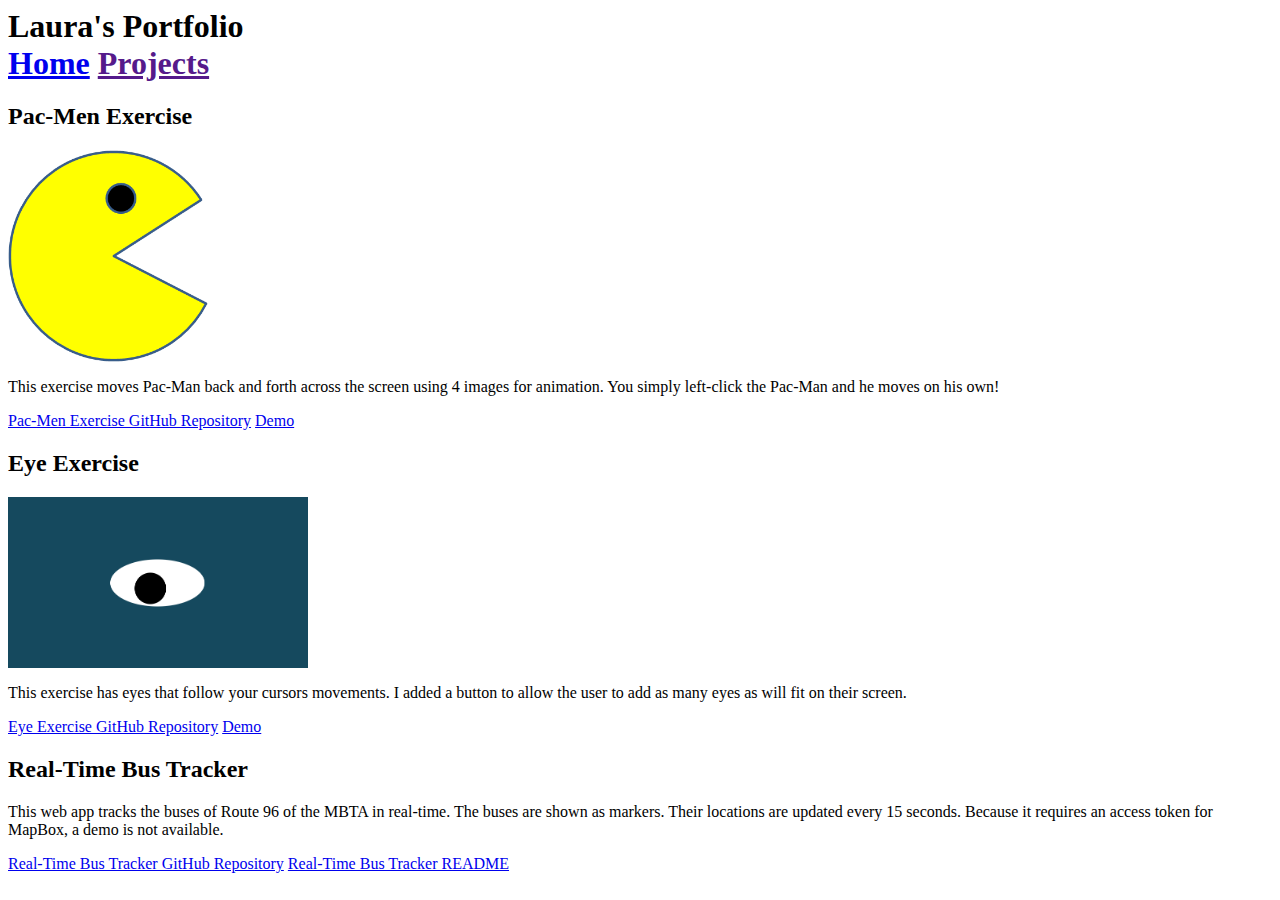
==== projects.html @ 52f6c1b1 "Add files via upload" ====
<html>
  <head>
    <link rel="preconnect" href="https://fonts.googleapis.com">
    <link rel="preconnect" href="https://fonts.gstatic.com" crossorigin>
    <link href="https://fonts.googleapis.com/css2?family=Raleway+Dots&family=Raleway:ital,wght@0,100;0,200;0,300;0,400;0,500;0,600;0,700;0,800;0,900;1,100;1,200;1,300;1,400;1,500;1,600;1,700;1,800;1,900&display=swap" rel="stylesheet">
    <link href="styles.css" rel="stylesheet" type="text/css" />
    <title>Projects</title>
    <h1 class="logo">
        Laura's Portfolio
        <nav>
            <a class="active" href="index.html">Home</a>
            <a href="">Projects</a>
        </nav>
    </h1>
  </head>

  <body>
    <div class="projects">
    <div class="project">
      <h2>Pac-Men Exercise</h2>
      <img src="./images/PacMan1.png" width="200" />
      <p class="paragraph">
        This exercise moves Pac-Man back and forth across the screen using 4
        images for animation. You simply left-click the Pac-Man and he moves on
        his own!
      </p>
        <a class="button" href="https://github.com/LauraPatterson/PacMen-Exercise"
          >Pac-Men Exercise GitHub Repository</a
        >
        <a class="button" href="https://laurapatterson.github.io/PacMen-Exercise"
          >Demo</a
        >
    </div>
    <div class="project">
      <h2>Eye Exercise</h2>
      <img src="./images/oneeye.png" width="300" />
      <p class="paragraph">
        This exercise has eyes that follow your cursors movements. I added a
        button to allow the user to add as many eyes as will fit on their
        screen.
      </p>
        <a class="button" href="https://github.com/LauraPatterson/Eye-Exercise"
          >Eye Exercise GitHub Repository</a
        >
        <a class="button" href="https://laurapatterson.github.io/Eye-Exercise"
          >Demo</a
        >
    </div>
    <div class="project">
      <h2>Real-Time Bus Tracker</h2>
      <p class="paragraph">
        This web app tracks the buses of Route 96 of the MBTA in real-time. The
        buses are shown as markers. Their locations are updated every 15
        seconds. Because it requires an access token for MapBox, a demo is not available.
      </p>
        <a class="button" href="https://github.com/LauraPatterson/Real-Time-Bus-Tracker"
          >Real-Time Bus Tracker GitHub Repository</a
        >
        <a class="button" href="https://laurapatterson.github.io/Real-Time-Bus-Tracker"
          >Real-Time Bus Tracker README</a
        >
    </div>
    </div>
  </body>
</html>
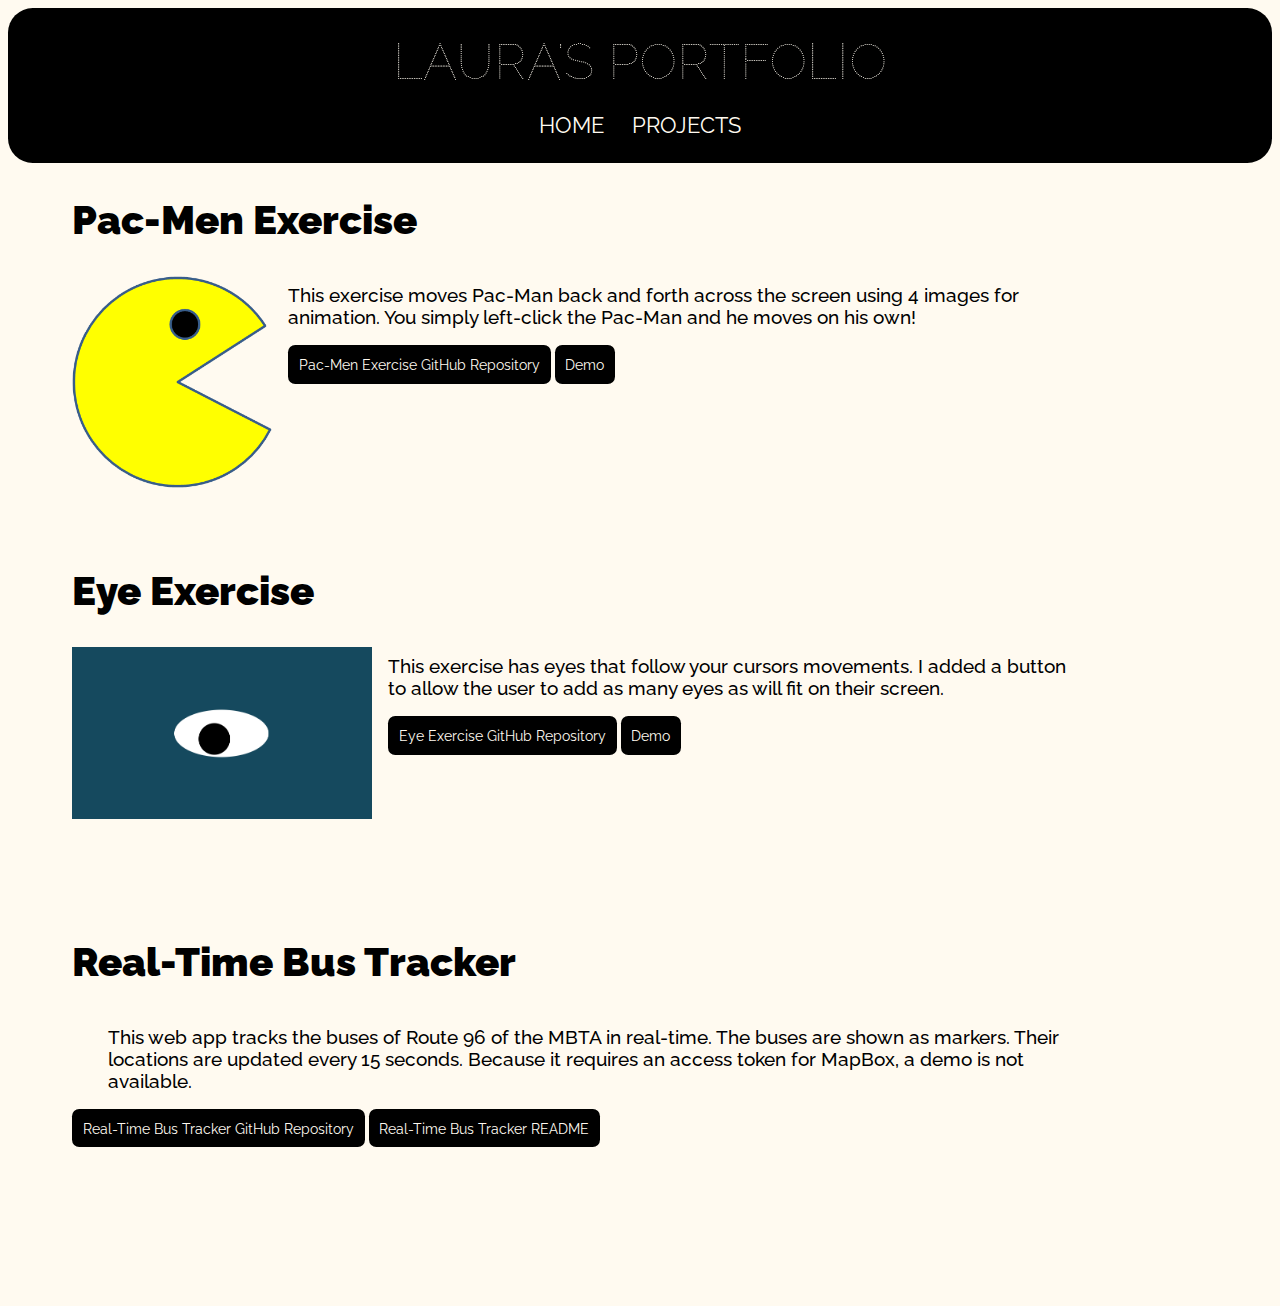
==== commit f4d5d16a: "Update projects.html" ====
--- a/projects.html
+++ b/projects.html
@@ -24,10 +24,10 @@
         images for animation. You simply left-click the Pac-Man and he moves on
         his own!
       </p>
-        <a class="button" href="https://github.com/LauraPatterson/PacMen-Exercise"
+        <a class="button font0-9" href="https://github.com/LauraPatterson/PacMen-Exercise"
           >Pac-Men Exercise GitHub Repository</a
         >
-        <a class="button" href="https://laurapatterson.github.io/PacMen-Exercise"
+        <a class="button font0-9" href="https://laurapatterson.github.io/PacMen-Exercise"
           >Demo</a
         >
     </div>
@@ -39,10 +39,10 @@
         button to allow the user to add as many eyes as will fit on their
         screen.
       </p>
-        <a class="button" href="https://github.com/LauraPatterson/Eye-Exercise"
+        <a class="button font0-9" href="https://github.com/LauraPatterson/Eye-Exercise"
           >Eye Exercise GitHub Repository</a
         >
-        <a class="button" href="https://laurapatterson.github.io/Eye-Exercise"
+        <a class="button font0-9" href="https://laurapatterson.github.io/Eye-Exercise"
           >Demo</a
         >
     </div>
@@ -53,10 +53,10 @@
         buses are shown as markers. Their locations are updated every 15
         seconds. Because it requires an access token for MapBox, a demo is not available.
       </p>
-        <a class="button" href="https://github.com/LauraPatterson/Real-Time-Bus-Tracker"
+        <a class="button font0-9" href="https://github.com/LauraPatterson/Real-Time-Bus-Tracker"
           >Real-Time Bus Tracker GitHub Repository</a
         >
-        <a class="button" href="https://laurapatterson.github.io/Real-Time-Bus-Tracker"
+        <a class="button font0-9" href="https://laurapatterson.github.io/Real-Time-Bus-Tracker"
           >Real-Time Bus Tracker README</a
         >
     </div>
--- a/styles.css
+++ b/styles.css
@@ -0,0 +1,163 @@
+* {
+    font-family: 'Raleway', sans-serif;
+    font-size: 1em;
+}
+
+a {
+    color: black;
+    text-decoration: none;
+}
+
+a:hover {
+    background-color: black;
+    color: floralwhite;
+}
+
+a.button {
+    background-color: black;
+    border-radius: 0.5em;
+    color: floralwhite;
+    padding: 0.75em;
+    text-decoration: none;
+}
+
+.font0-9 {
+    font-size: 0.9em;
+}
+
+.font1-2 {
+    font-size: 1.2em;
+}
+
+body {
+    background-color:floralwhite;
+}
+
+div {
+    padding-left: 2em;
+}
+
+footer {
+    display: flex;
+    padding-top: 1em;
+    bottom: 0;
+    align-items: center;
+    justify-content: center;
+}
+
+h1, h2, h3, h4, h5, h6 {
+    font-weight: 900;
+}
+
+h1 {
+      padding: 0.5em;
+      font-weight: 400;
+}
+
+h2 {
+    font-size: 2.5em;
+}
+
+nav {
+    font-size: 0.45em;
+    padding-top:1em;
+}
+  
+nav a {
+    color: floralwhite;
+    text-align: center;
+    padding: 0.5em;
+    text-decoration:none;
+}
+
+nav a.active:hover {
+    background-color: cornsilk;
+    color:black;
+}
+
+p {
+    font-size: 1.2em;
+}
+
+.biopic {
+    border-radius: 1.5em;
+    max-height:30em;
+    float:right;
+    padding:0.5em;
+}
+
+.center {
+    text-align:center;
+}
+
+.imgtext {
+    display:block;
+}
+
+.left {
+    text-align:left;
+}
+
+.logo {
+    color: floralwhite;
+    font-family: 'Raleway Dots', cursive;
+    font-size: 3.1em;
+    text-align:center;
+    text-transform:uppercase;
+    background-color:black;
+    padding:0.5em;
+    border-radius:0.5em;
+  }
+
+.paragraph {
+    font-size: 1.2em;
+    font-weight: 500;
+    margin-left: 1.5em;
+    margin-right: 1.5em;
+ }
+
+.projects p {
+    padding: 0.4em;
+    max-width: 50em;
+}
+
+.projects img {
+    float: left;
+    padding-right: 1em;
+}
+
+div.project {
+    display: block;
+    padding-bottom: 10em;
+}
+
+.quote {
+    font-size: 3em;
+    font-family:'Franklin Gothic Medium', 'Arial Narrow', Arial, sans-serif;
+    margin:0;
+}
+
+.quoteblock {
+    display:block;
+    max-width: 60em;
+    padding:1em;
+    color:black;
+    background-color: cornsilk;
+    border-radius: 1em;
+    height:12em;
+    overflow:hidden;
+}
+
+.reference {
+    font-family:'Gill Sans', 'Gill Sans MT', Calibri, 'Trebuchet MS', sans-serif;
+    font-size: 1em;
+}
+
+.right {
+    text-align:right;
+    float:right;
+}
+
+.lineHeight {
+    line-height: 1.5em;
+}
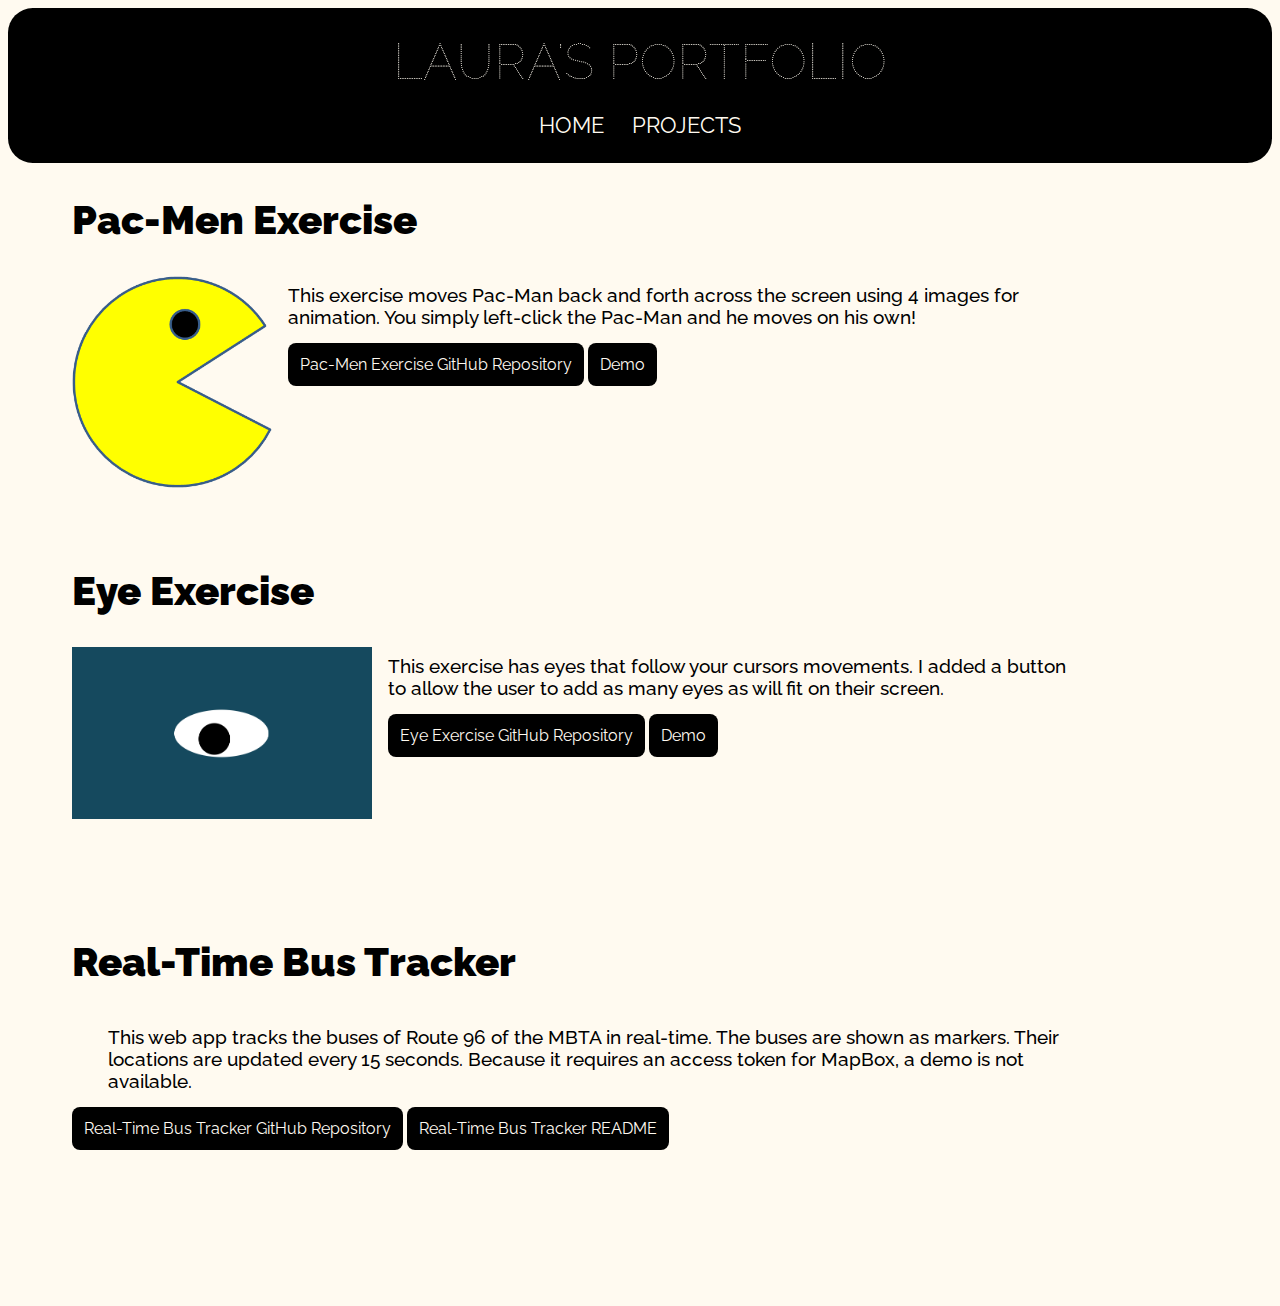
==== commit f6df1771: "Update projects.html" ====
--- a/projects.html
+++ b/projects.html
@@ -24,10 +24,10 @@
         images for animation. You simply left-click the Pac-Man and he moves on
         his own!
       </p>
-        <a class="button font0-9" href="https://github.com/LauraPatterson/PacMen-Exercise"
+        <a class="button font09" href="https://github.com/LauraPatterson/PacMen-Exercise"
           >Pac-Men Exercise GitHub Repository</a
         >
-        <a class="button font0-9" href="https://laurapatterson.github.io/PacMen-Exercise"
+        <a class="button font09" href="https://laurapatterson.github.io/PacMen-Exercise"
           >Demo</a
         >
     </div>
@@ -39,10 +39,10 @@
         button to allow the user to add as many eyes as will fit on their
         screen.
       </p>
-        <a class="button font0-9" href="https://github.com/LauraPatterson/Eye-Exercise"
+        <a class="button font09" href="https://github.com/LauraPatterson/Eye-Exercise"
           >Eye Exercise GitHub Repository</a
         >
-        <a class="button font0-9" href="https://laurapatterson.github.io/Eye-Exercise"
+        <a class="button font09" href="https://laurapatterson.github.io/Eye-Exercise"
           >Demo</a
         >
     </div>
@@ -53,10 +53,10 @@
         buses are shown as markers. Their locations are updated every 15
         seconds. Because it requires an access token for MapBox, a demo is not available.
       </p>
-        <a class="button font0-9" href="https://github.com/LauraPatterson/Real-Time-Bus-Tracker"
+        <a class="button font09" href="https://github.com/LauraPatterson/Real-Time-Bus-Tracker"
           >Real-Time Bus Tracker GitHub Repository</a
         >
-        <a class="button font0-9" href="https://laurapatterson.github.io/Real-Time-Bus-Tracker"
+        <a class="button font09" href="https://laurapatterson.github.io/Real-Time-Bus-Tracker"
           >Real-Time Bus Tracker README</a
         >
     </div>
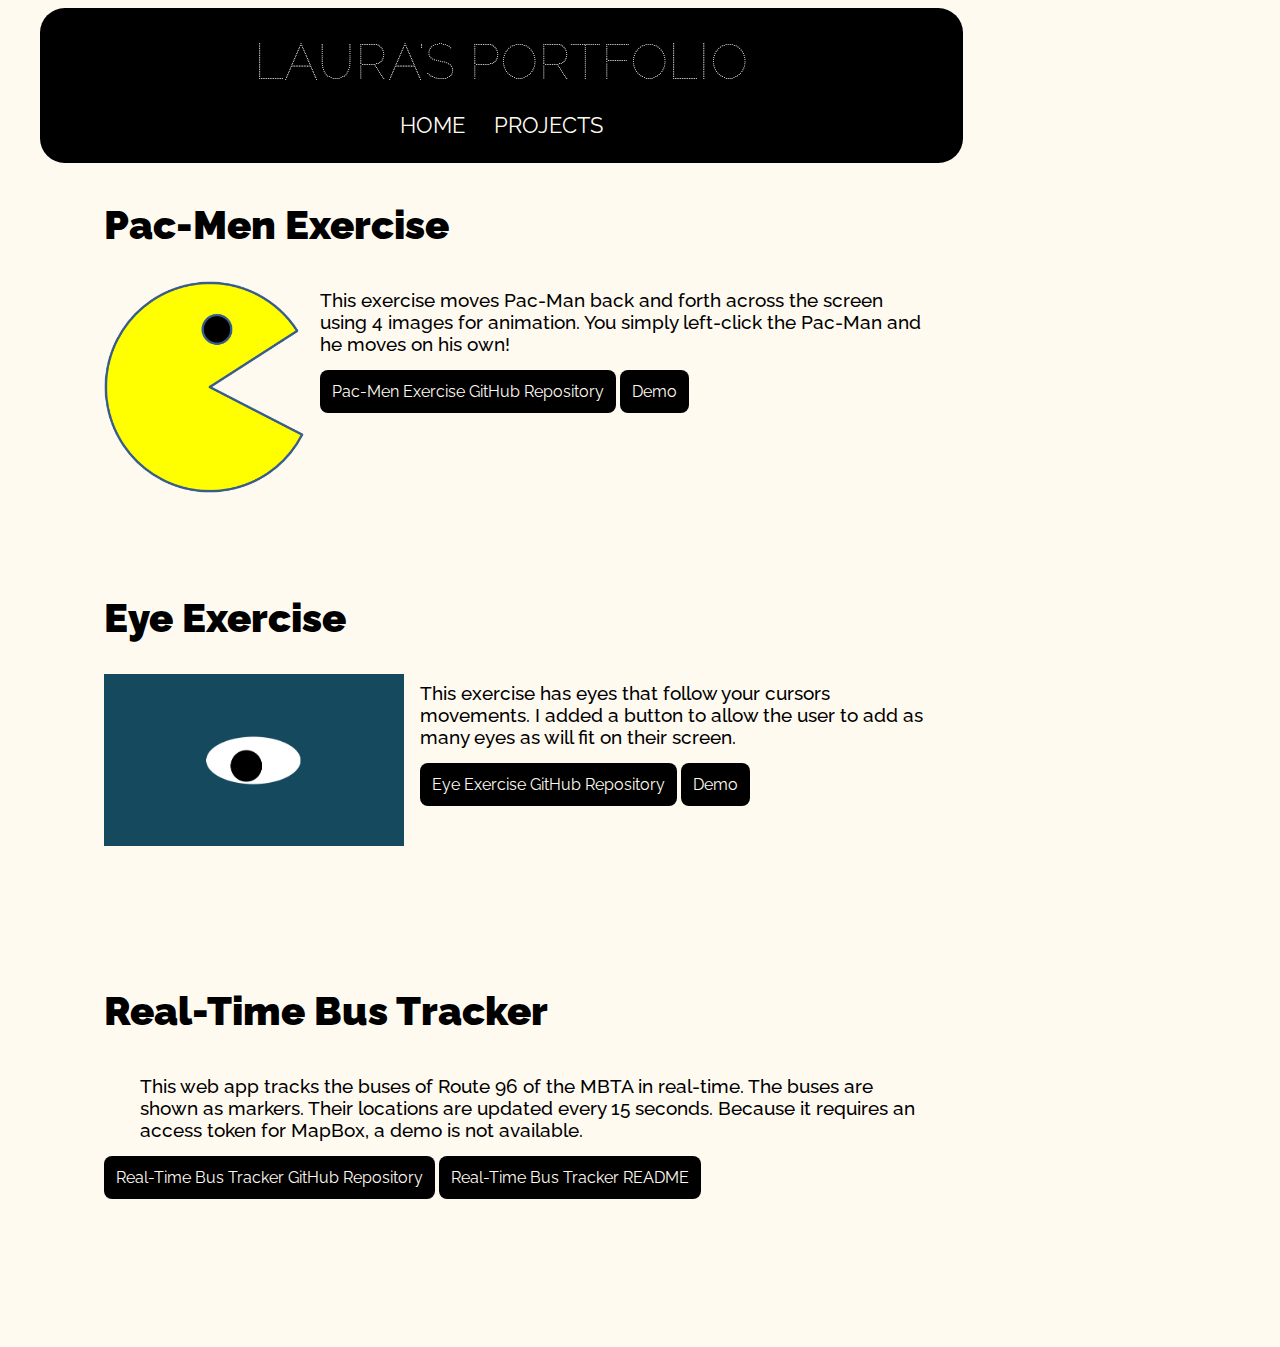
==== commit adc93a5a: "Update projects.html" ====
--- a/projects.html
+++ b/projects.html
@@ -1,65 +1,82 @@
+<!DOCTYPE html>
 <html>
   <head>
     <link rel="preconnect" href="https://fonts.googleapis.com">
     <link rel="preconnect" href="https://fonts.gstatic.com" crossorigin>
-    <link href="https://fonts.googleapis.com/css2?family=Raleway+Dots&family=Raleway:ital,wght@0,100;0,200;0,300;0,400;0,500;0,600;0,700;0,800;0,900;1,100;1,200;1,300;1,400;1,500;1,600;1,700;1,800;1,900&display=swap" rel="stylesheet">
+    <link
+      href="https://fonts.googleapis.com/css2?family=Raleway+Dots&family=Raleway:ital,wght@0,100;0,200;0,300;0,400;0,500;0,600;0,700;0,800;0,900;1,100;1,200;1,300;1,400;1,500;1,600;1,700;1,800;1,900&display=swap"
+      rel="stylesheet"
+    >
     <link href="styles.css" rel="stylesheet" type="text/css" />
     <title>Projects</title>
-    <h1 class="logo">
-        Laura's Portfolio
-        <nav>
-            <a class="active" href="index.html">Home</a>
-            <a href="">Projects</a>
-        </nav>
-    </h1>
   </head>
 
   <body>
-    <div class="projects">
-    <div class="project">
-      <h2>Pac-Men Exercise</h2>
-      <img src="./images/PacMan1.png" width="200" />
-      <p class="paragraph">
-        This exercise moves Pac-Man back and forth across the screen using 4
-        images for animation. You simply left-click the Pac-Man and he moves on
-        his own!
-      </p>
-        <a class="button font09" href="https://github.com/LauraPatterson/PacMen-Exercise"
-          >Pac-Men Exercise GitHub Repository</a
-        >
-        <a class="button font09" href="https://laurapatterson.github.io/PacMen-Exercise"
-          >Demo</a
-        >
-    </div>
-    <div class="project">
-      <h2>Eye Exercise</h2>
-      <img src="./images/oneeye.png" width="300" />
-      <p class="paragraph">
-        This exercise has eyes that follow your cursors movements. I added a
-        button to allow the user to add as many eyes as will fit on their
-        screen.
-      </p>
-        <a class="button font09" href="https://github.com/LauraPatterson/Eye-Exercise"
-          >Eye Exercise GitHub Repository</a
-        >
-        <a class="button font09" href="https://laurapatterson.github.io/Eye-Exercise"
-          >Demo</a
-        >
-    </div>
-    <div class="project">
-      <h2>Real-Time Bus Tracker</h2>
-      <p class="paragraph">
-        This web app tracks the buses of Route 96 of the MBTA in real-time. The
-        buses are shown as markers. Their locations are updated every 15
-        seconds. Because it requires an access token for MapBox, a demo is not available.
-      </p>
-        <a class="button font09" href="https://github.com/LauraPatterson/Real-Time-Bus-Tracker"
-          >Real-Time Bus Tracker GitHub Repository</a
-        >
-        <a class="button font09" href="https://laurapatterson.github.io/Real-Time-Bus-Tracker"
-          >Real-Time Bus Tracker README</a
-        >
-    </div>
+    <div class="grid">
+      <div class="header">
+        Laura's Portfolio
+        <nav>
+          <a class="active" href="index.html">Home</a>
+          <a href="">Projects</a>
+        </nav>
+      </div>
+      <div class="projects">
+        <div class="project">
+          <h2>Pac-Men Exercise</h2>
+          <img src="./images/PacMan1.png" width="200" />
+          <p class="paragraph font12">
+            This exercise moves Pac-Man back and forth across the screen using 4
+            images for animation. You simply left-click the Pac-Man and he moves
+            on his own!
+          </p>
+          <a
+            class="button"
+            href="https://github.com/LauraPatterson/PacMen-Exercise"
+            >Pac-Men Exercise GitHub Repository</a
+          >
+          <a
+            class="button"
+            href="https://laurapatterson.github.io/PacMen-Exercise"
+            >Demo</a
+          >
+        </div>
+        <div class="project">
+          <h2>Eye Exercise</h2>
+          <img src="./images/oneeye.png" width="300" />
+          <p class="paragraph font12">
+            This exercise has eyes that follow your cursors movements. I added a
+            button to allow the user to add as many eyes as will fit on their
+            screen.
+          </p>
+          <a
+            class="button"
+            href="https://github.com/LauraPatterson/Eye-Exercise"
+            >Eye Exercise GitHub Repository</a
+          >
+          <a class="button" href="https://laurapatterson.github.io/Eye-Exercise"
+            >Demo</a
+          >
+        </div>
+        <div class="project">
+          <h2>Real-Time Bus Tracker</h2>
+          <p class="paragraph font12">
+            This web app tracks the buses of Route 96 of the MBTA in real-time.
+            The buses are shown as markers. Their locations are updated every 15
+            seconds. Because it requires an access token for MapBox, a demo is
+            not available.
+          </p>
+          <a
+            class="button"
+            href="https://github.com/LauraPatterson/Real-Time-Bus-Tracker"
+            >Real-Time Bus Tracker GitHub Repository</a
+          >
+          <a
+            class="button"
+            href="https://laurapatterson.github.io/Real-Time-Bus-Tracker"
+            >Real-Time Bus Tracker README</a
+          >
+        </div>
+      </div>
     </div>
   </body>
 </html>
--- a/styles.css
+++ b/styles.css
@@ -1,163 +1,177 @@
 * {
-    font-family: 'Raleway', sans-serif;
-    font-size: 1em;
+  font-family: "Raleway", sans-serif;
+  font-size: 1em;
 }
 
 a {
-    color: black;
-    text-decoration: none;
+  color: black;
+  text-decoration: none;
 }
 
 a:hover {
-    background-color: black;
-    color: floralwhite;
+  background-color: cornsilk;
+  color: black;
 }
 
 a.button {
-    background-color: black;
-    border-radius: 0.5em;
-    color: floralwhite;
-    padding: 0.75em;
-    text-decoration: none;
-}
-
-.font0-9 {
-    font-size: 0.9em;
-}
-
-.font1-2 {
-    font-size: 1.2em;
+  background-color: black;
+  border-radius: 0.5em;
+  color: floralwhite;
+  padding: 0.75em;
+  text-decoration: none;
 }
 
 body {
-    background-color:floralwhite;
+  background-color: floralwhite;
 }
 
 div {
-    padding-left: 2em;
+  padding-left: 2em;
+}
+
+div.project {
+  display: block;
+  padding-bottom: 10em;
 }
 
 footer {
-    display: flex;
-    padding-top: 1em;
-    bottom: 0;
-    align-items: center;
-    justify-content: center;
+  display: flex;
+  padding-top: 1em;
+  bottom: 0;
+  align-items: center;
+  justify-content: center;
 }
 
-h1, h2, h3, h4, h5, h6 {
-    font-weight: 900;
-}
-
-h1 {
-      padding: 0.5em;
-      font-weight: 400;
+h1,
+h2,
+h3,
+h4,
+h5,
+h6 {
+  font-weight: 900;
 }
 
 h2 {
-    font-size: 2.5em;
+  font-size: 2.5em;
 }
 
 nav {
-    font-size: 0.45em;
-    padding-top:1em;
+  font-size: 0.45em;
+  padding-top: 1em;
 }
-  
+
 nav a {
-    color: floralwhite;
-    text-align: center;
-    padding: 0.5em;
-    text-decoration:none;
+  color: floralwhite;
+  text-align: center;
+  padding: 0.5em;
+  text-decoration: none;
 }
 
 nav a.active:hover {
-    background-color: cornsilk;
-    color:black;
+  background: cornsilk;
+  color: black;
 }
 
 p {
-    font-size: 1.2em;
+  font-size: 1.2em;
+}
+
+.bio {
+  grid-column: 1 / 3;
+  grid-row: 2;
 }
 
 .biopic {
-    border-radius: 1.5em;
-    max-height:30em;
-    float:right;
-    padding:0.5em;
+  grid-column: 3 / 4;
+  grid-row: 2;
+}
+
+.biopic img {
+  border-radius: 1.5em;
+  max-height: 30em;
+  padding: 0.5em;
+}
+
+.font12 {
+  font-size: 1.2em;
+}
+
+.grid {
+  display: grid;
+  grid-template-columns: repeat(4, 1fr);
+  grid-template-rows: auto 2fr auto;
+  gap: 5px;
+  height: 90vh;
 }
 
 .center {
-    text-align:center;
+  text-align: center;
 }
 
-.imgtext {
-    display:block;
+.header {
+  color: floralwhite;
+  font-family: "Raleway Dots", cursive;
+  font-size: 3.1em;
+  text-align: center;
+  text-transform: uppercase;
+  background-color: black;
+  padding: 0.5em;
+  border-radius: 0.5em;
+}
+
+.header,
+footer,
+.projects {
+  grid-column: 1 / 4;
 }
 
 .left {
-    text-align:left;
+  text-align: left;
 }
 
-.logo {
-    color: floralwhite;
-    font-family: 'Raleway Dots', cursive;
-    font-size: 3.1em;
-    text-align:center;
-    text-transform:uppercase;
-    background-color:black;
-    padding:0.5em;
-    border-radius:0.5em;
-  }
-
 .paragraph {
-    font-size: 1.2em;
-    font-weight: 500;
-    margin-left: 1.5em;
-    margin-right: 1.5em;
- }
+  font-weight: 500;
+  margin-left: 1.5em;
+  margin-right: 1.5em;
+}
 
 .projects p {
-    padding: 0.4em;
-    max-width: 50em;
+  padding: 0.4em;
+  max-width: 50em;
 }
 
 .projects img {
-    float: left;
-    padding-right: 1em;
-}
-
-div.project {
-    display: block;
-    padding-bottom: 10em;
+  float: left;
+  padding-right: 1em;
 }
 
 .quote {
-    font-size: 3em;
-    font-family:'Franklin Gothic Medium', 'Arial Narrow', Arial, sans-serif;
-    margin:0;
+  font-size: 3em;
+  font-family: "Franklin Gothic Medium", "Arial Narrow", Arial, sans-serif;
+  margin: 0;
 }
 
 .quoteblock {
-    display:block;
-    max-width: 60em;
-    padding:1em;
-    color:black;
-    background-color: cornsilk;
-    border-radius: 1em;
-    height:12em;
-    overflow:hidden;
+  display: block;
+  max-width: 60em;
+  padding: 1em;
+  color: black;
+  background-color: cornsilk;
+  border-radius: 1em;
+  height: 12em;
+  overflow: hidden;
 }
 
 .reference {
-    font-family:'Gill Sans', 'Gill Sans MT', Calibri, 'Trebuchet MS', sans-serif;
-    font-size: 1em;
+  font-family: "Gill Sans", "Gill Sans MT", Calibri, "Trebuchet MS", sans-serif;
+  font-size: 1em;
 }
 
 .right {
-    text-align:right;
-    float:right;
+  text-align: right;
+  float: right;
 }
 
 .lineHeight {
-    line-height: 1.5em;
+  line-height: 1.5em;
 }
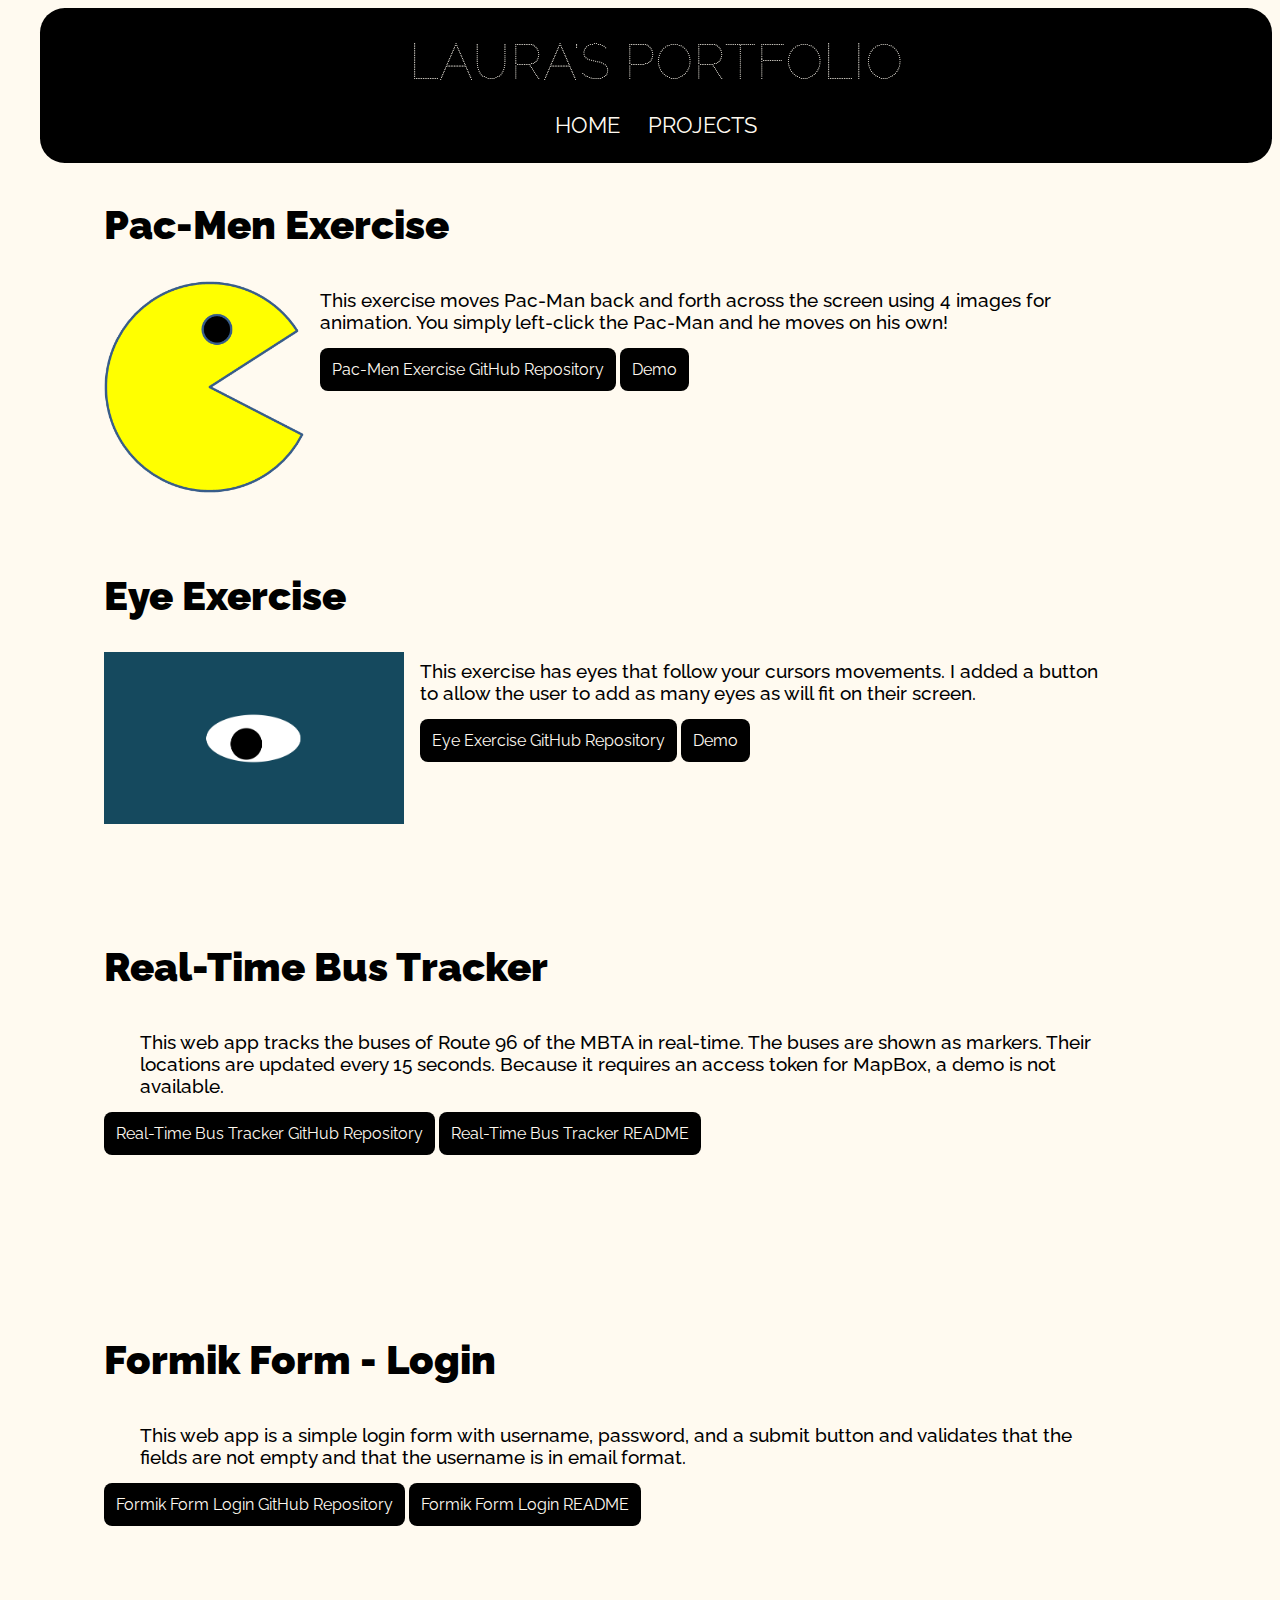
==== commit d475a692: "Update projects.html" ====
--- a/projects.html
+++ b/projects.html
@@ -8,7 +8,7 @@
       rel="stylesheet"
     >
     <link href="styles.css" rel="stylesheet" type="text/css" />
-    <title>Projects</title>
+    <title>Laura Patterson | Projects</title>
   </head>
 
   <body>
@@ -76,6 +76,24 @@
             >Real-Time Bus Tracker README</a
           >
         </div>
+        <div class="project">
+          <h2>Formik Form - Login</h2>
+          <p class="paragraph font12">
+            This web app is a simple login form with username, password, and 
+            a submit button and validates that the fields are not empty and that 
+            the username is in email format.
+          </p>
+          <a
+            class="button"
+            href="https://github.com/LauraPatterson/FormikFormLogin"
+            >Formik Form Login GitHub Repository</a
+          >
+          <a
+            class="button"
+            href="https://laurapatterson.github.io/FormikFormLogin/"
+            >Formik Form Login README</a
+          >
+        </div>
       </div>
     </div>
   </body>
--- a/styles.css
+++ b/styles.css
@@ -35,9 +35,8 @@
 }
 
 footer {
-  display: flex;
+  grid-row: auto;
   padding-top: 1em;
-  bottom: 0;
   align-items: center;
   justify-content: center;
 }
@@ -77,12 +76,13 @@
 }
 
 .bio {
-  grid-column: 1 / 3;
+  grid-column: 3 / span 3;
   grid-row: 2;
+  padding-left: 7em;
 }
 
 .biopic {
-  grid-column: 3 / 4;
+  grid-column: 6 / span 1;
   grid-row: 2;
 }
 
@@ -98,7 +98,7 @@
 
 .grid {
   display: grid;
-  grid-template-columns: repeat(4, 1fr);
+  grid-template-columns: repeat(auto-fit, minmax(auto, 1fr));
   grid-template-rows: auto 2fr auto;
   gap: 5px;
   height: 90vh;
@@ -122,7 +122,12 @@
 .header,
 footer,
 .projects {
-  grid-column: 1 / 4;
+  grid-column: 1 / span 7; 
+}
+
+.video {
+    grid-column: 1 / span 2;
+    grid-row: 2;
 }
 
 .left {
